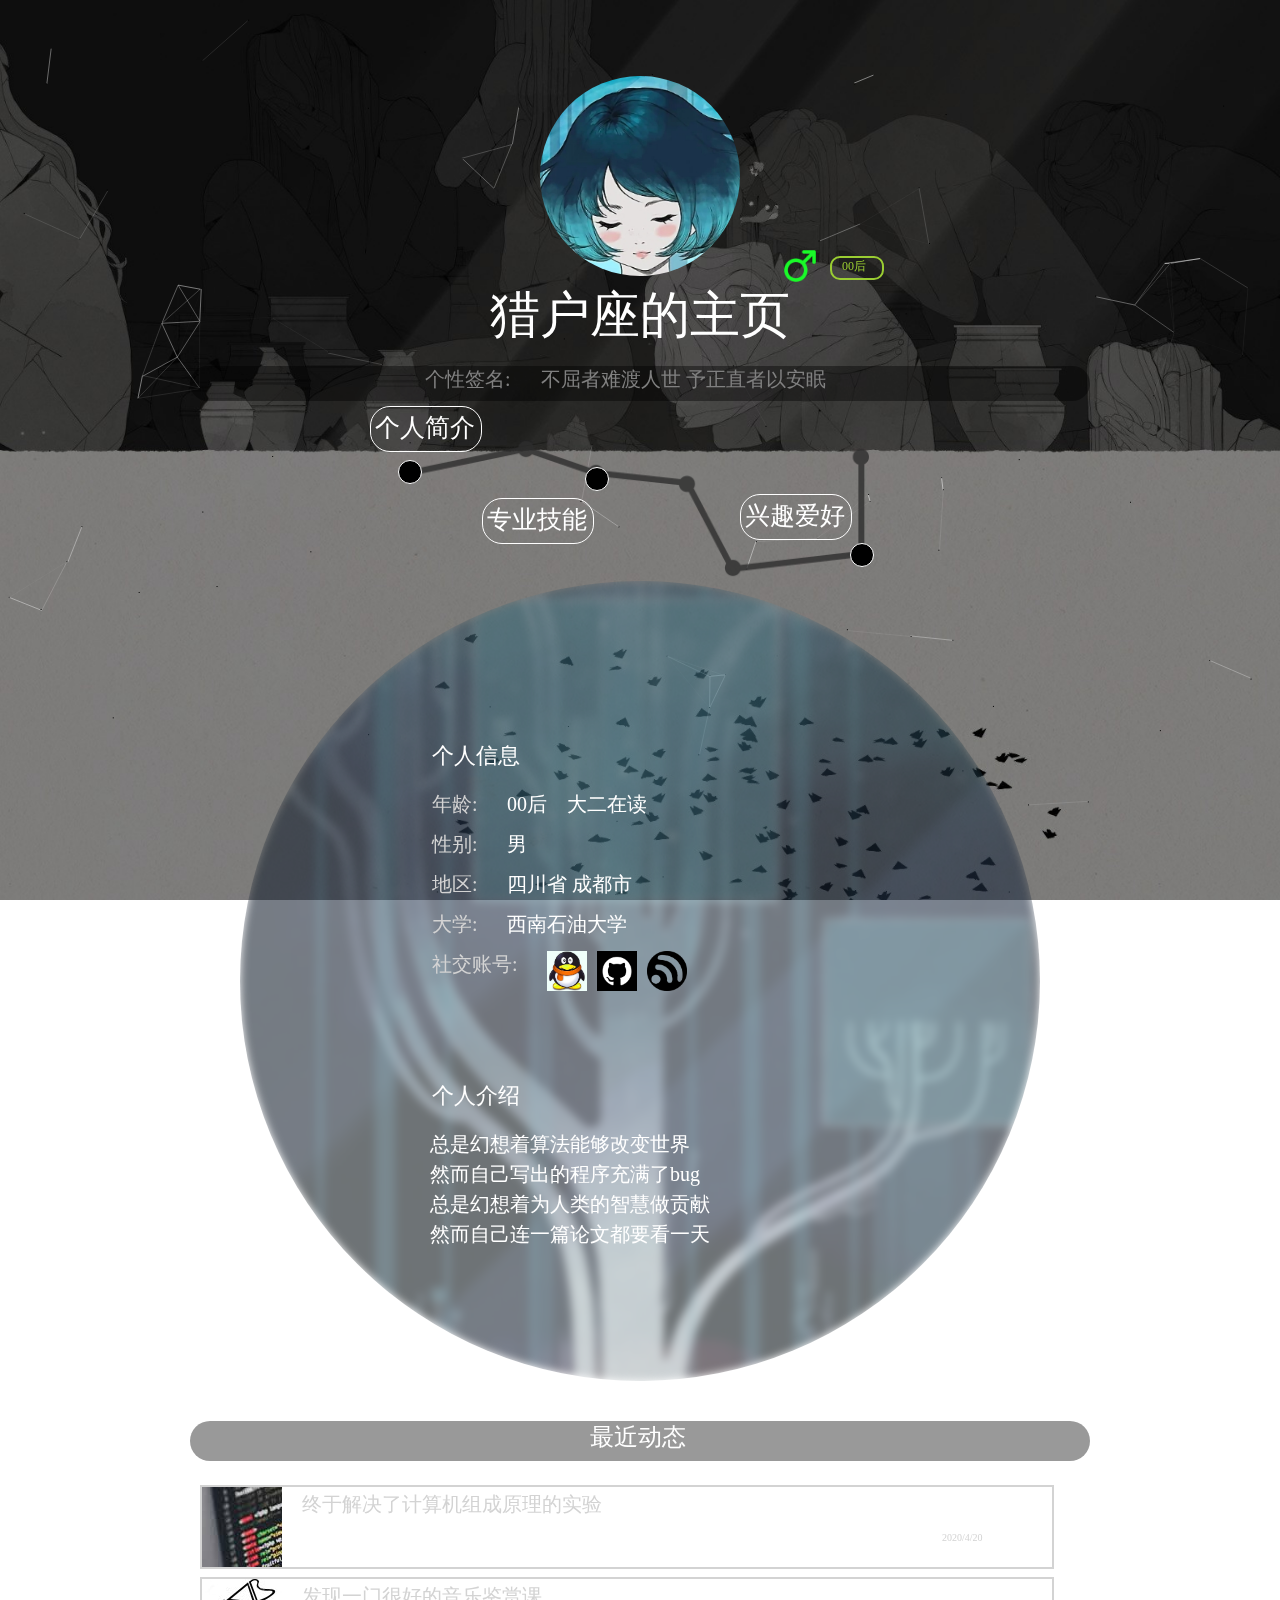
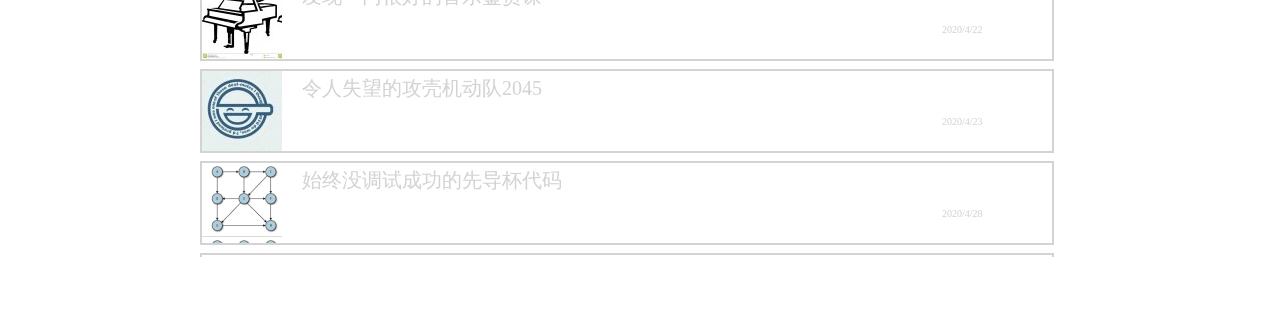
==== index.html @ 852490b8 "m" ====
<!DOCTYPE html>
<html lang="en">
<head>
    <meta charset="UTF-8">
    <meta name="viewport" content="width=device-width, initial-scale=1.0">
    <script src="jquery.js"></script>
    <link rel="stylesheet" type="text/css" href="style.css">
    <title>我的主页</title>
    <link rel="icon" href="image/face.jpg" type="image/x-icon">
    <link rel="shortcut icon" href="img/face.jpg" type="image/x-icon">
</head>
<body>
    <embed src="music/Shine_of_Eidos.mp3" hidden="true" autostart="true" loop="true"> 
    <div id="infoshow">
        <img src="image/face.jpg" class="round_icon" alt="">
        <img src="image/genda.png" id="genda" alt="">
        <p id="year"> 00后</p>
        <div id="title"> 猎户座的主页</div>
    </div>
    
    <div id="rowlabel">
        <p id="rowtext">&nbsp &nbsp &nbsp &nbsp &nbsp &nbsp &nbsp  &nbsp &nbsp &nbsp &nbsp &nbsp &nbsp &nbsp &nbsp &nbsp &nbsp &nbsp &nbsp &nbsp &nbsp &nbsp &nbsp &nbsp个性签名:&nbsp &nbsp &nbsp 不屈者难渡人世 予正直者以安眠</p>
    </div>
    <div id="starb">
        <img src="image/star.png" id="star" alt="">
        <div id="stare1"> </div>
        <div id="stare2"> </div>
        <div id="stare3"> </div>
        <p id="p1" >个人简介</p>
        <p id="p2">专业技能</p>
        <p id="p3">兴趣爱好</p>
    </div>
    <div id="content">
        <div id="show_board1" class="appear">
            <img src="image/bluetree.jpg" class="bg" alt="">
            <ul class="grid">
                <li class="block">
                    <p class=blocktitle>个人信息</p>
                    <ul class="eblock">
                        <li class="label">
                            <p class="blocklabel">年龄:</p><p class="labelcont">00后　大二在读</p>
                        </li>
                        <li class="label">
                            <p class="blocklabel">性别:</p><p class="labelcont">男</p>
                        </li>
                        <li class="label">
                            <p class="blocklabel">地区:</p><p class="labelcont">四川省 成都市</p>
                        </li>
                        <li class="label">
                            <p class="blocklabel">大学:</p><p class="labelcont">西南石油大学 </p>
                        </li>
                        <li class="label">
                            <p class="blocklabel">社交账号:</p>
                            <a href="https://user.qzone.qq.com/1056692290">
                                <img src="image/qqlogo.jpg"  class="logo">
                            </a>
                            <a href="https://github.com/lonelyprince7">
                                <img src="image/githublogo.jpeg"  class="logo">
                            </a>
                            <a href="https://www.cnblogs.com/lonelyprince7/">
                                <img src="image/bloglogo.jpg"  class="logo">
                            </a>
                        </li>
                    </ul>    
                </li>
                <li class="block">
                    <p class=blocktitle>个人介绍</p>
                    <ul class="eblock">
                        <li class="label">
                            <p class="labelcont" style="margin-left:18px">
                                总是幻想着算法能够改变世界</p>
                            <p class="labelcont" style="margin-left:18px">
                                然而自己写出的程序充满了bug</p>
                            <p class="labelcont" style="margin-left:18px">
                                总是幻想着为人类的智慧做贡献</p>
                            <p class="labelcont" style="margin-left:18px">
                                然而自己连一篇论文都要看一天</p>
                        </li>
                    </ul>
                </li>

            </ul>
        </div>    
        <div id="show_board2">
            <img src="image/hand3.jpg" class="bg" alt="">
            <ul class="grid">
                <li class="block">
                    <img src="/image/butterfly.jpg" class="head" alt="">
                    <ul class="tail">
                        <li class="label">
                            <p class="blocklabel" style="margin-left:-20px">擅长领域:</p>
                            <p class="labelcont" style="margin-left:20px">机器学习 并行计算</p>
                        </li>
                        <li class="label">
                            <p class="blocklabel" style="margin-left:-20px">编程语言:</p>
                            <p class="labelcont" style="margin-left:20px">C++ Python Scala</p>
                        </li>
                        <li class="label">
                            <p class="blocklabel" style="margin-left:-20px">学生团队:</p>
                            <p class="labelcont" style="margin-left:20px">超算与并行计算团队</p>
                        </li>
                        <li class="label">
                            <p class="blocklabel" style="margin-left:-20px">码龄:</p>
                            <p class="labelcont" style="margin-left:20px">2年</p>
                        </li>
                    </ul>
                    <img src="/image/girl.jpg" class="head" alt="">
                    <ul class="tail">
                        <li class="label">
                            <p class="blocklabel" style="margin-left:-20px">竞赛经历:</p>
                            <p class="labelcont" style="margin-left:20px">睿智杯数学竞赛二等奖</p> 
                        </li>
                        <li class="label">
                            <p class="labelcont" style="margin-left:-18px">大学生英语竞赛一等奖</p> 
                        </li>
                        <li class="label">
                            <p class="labelcont" style="margin-left:-18px">外研社写作竞赛三等奖</p> 
                        </li>
                    </ul>
                </li>
                <li class="block">
                    <img src="/image/monster.jpg" style="margin-top: -5px;" class="head" alt="">
                    <ul class="tail" style="margin-top: -5px;">
                        <li class="label">
                            <p class="blocklabel" style="margin-left:-20px">项目经历:</p>
                            <p class="labelcont" style="margin-left:20px">完成开放性实验3项</p> 
                        </li>
                        <li class="label">
                            <p class="labelcont" style="margin-left:-18px">参与校盛特杯立项2次</p> 
                        </li>
                    </ul>
                </li>
            </ul>
        </div>   
        <div id="show_board3">
            <img src="image/redtree.jpg" class="bg" alt="">
            <ul class="grid">
                <li class="block">
                    <img src="/image/book.png" class="head" alt="">
                    <ul class="tail">
                        <li class="label">
                            <p class="blocklabel" style="margin-left:-20px">读书</p>
                        </li>
                        <li class="label">
                            <p class="labelcont" style="margin-left:-18px">日本文学和哲学爱好者</p> 
                        </li>
                        <li class="label">
                            <p class="labelcont" style="margin-left:-18px">最喜欢的哲学家是尼采和庄子</p> 
                        </li>
                        <li class="label">
                            <p class="labelcont" style="margin-left:-18px">最喜欢的文学家是芥川龙之介</p> 
                        </li>
                    </ul>
                    <img src="/image/draw.png" class="head" alt="">
                    <ul class="tail">
                        <li class="label">
                            <p class="blocklabel" style="margin-left:-20px">绘画</p>
                        </li>
                        <li class="label">
                            <p class="labelcont" style="margin-left:-18px">超现实主义和印象派风格爱好者</p> 
                        </li>
                        <li class="label">
                            <p class="labelcont" style="margin-left:-18px">ACG插画爱好者</p> 
                        </li>
                        <li class="label">
                            <p class="labelcont" style="margin-left:-18px">最喜欢的P站画师是 あすてろid</p>                            </p> 
                        </li>
                    </ul>
                </li>
                <li class="block">
                    <img src="/image/music.png" class="head" style="margin-top: -5px;" alt="">
                    <ul class="tail" style="margin-top: -5px;">
                        <li class="label">
                            <p class="blocklabel" style="margin-left:-20px">音乐</p>
                        </li>
                        <li class="label">
                            <p class="labelcont" style="margin-left:-18px">古典音乐爱好者,喜欢的音乐有: </p> 
                        </li>
                        <li class="label">
                            <p class="labelcont" style="margin-left:-18px">&laquo贝多芬第五交响曲&raquo  &laquo四季&raquo  </p> 
                        </li>
                        <li class="label">
                            <p class="labelcont" style="margin-left:-18px">&laquo蓝色狂想曲&raquo &laquo和谐的灵感&raquo </p> 
                        </li>
                    </ul>
                </li>
            </ul>
        </div>   
    </div>
    <div id="blog">
        <div id="one_title">
            <p>最近动态 </p>
            <ul id="tips">
                <li>
                    <div class="bloghead" style="background-image: url(image/working.jpeg);"></div>
                    <div class="blogtail">
                        <div class="tiptitle">终于解决了计算机组成原理的实验</p>
                        <div class="tiptext">没错,这门课的实验都非常恐怖,那些诡异的寄存器和让人疯狂的逻辑门电路就是为了为难你,让你感受到秃头的威力</p>
                        <div class="tipdate">2020/4/20</p>
                    </div>
                </li>
                <li>
                    <div class="bloghead" style="background-image: url(image/piano.jpg);"></div>
                    <div class="blogtail">
                        <div class="tiptitle">发现一门很好的音乐鉴赏课</p>
                        <div class="tiptext">B站上发现一门很好的音乐鉴赏课,中央音乐学院周海宏交的,简直让我的审美意思发生了巨大的改变</p>
                        <div class="tipdate">2020/4/22</p>
                    </div>
                </li>
                <li>
                    <div class="bloghead" style="background-image: url(image/ghost.jpeg);"></div>
                    <div class="blogtail">
                        <div class="tiptitle">令人失望的攻壳机动队2045</p>
                        <div class="tiptext">听闻攻壳机动队出了新作,马上迫不及待的前去观看,结果发现人设剧情都相比前薄弱了很多,看来想聚集当年团队已经不太现实</p>
                        <div class="tipdate">2020/4/23</p>
                    </div>
                </li>
                <li>
                    <div class="bloghead" style="background-image: url(image/graph.png);"></div>
                    <div class="blogtail">
                        <div class="tiptitle">始终没调试成功的先导杯代码</p>
                        <div class="tiptext">刚开始拿到先导杯的优化题目时心中暗喜,是Floyd最短路径呀,这个简单,没想到过了一月还没有调通50000结点的CUDA代码</p>
                        <div class="tipdate">2020/4/28</p>
                    </div>
                </li>
                <li>
                    <div class="bloghead" style="background-image: url(image/math.jpeg);"></div>
                    <div class="blogtail">
                        <div class="tiptitle">最后一次参加数学建模竞赛</p>
                        <div class="tiptext">当提交数学建模竞赛的参赛论文时,内心如释重负,这是我大学生涯最后一次的数学建模竞赛了,感谢队友们的陪伴,希望能获奖</p>
                        <div class="tipdate">2020/5/5</p>
                    </div>
                </li>
            </ul>
         </div>
    </div>
    <script>
       let  selectors=$('#stare1,#stare2,#stare3'),
            boards=$('#show_board1,#show_board2,#show_board3'),
            pre=0;
        for(let i=0;i<=selectors.length;i++){
            selectors[i].onmouseenter=function(){
                boards[pre].className = "";
                pre= i;
                boards[i].className ="appear";
            }
        }
    </script>
    <canvas id="c_n9" width="1920" height="990" style="position: fixed; top: 0px; left: 0px; z-index: -1; opacity: 0.5;"></canvas>
    <script src="./canvas-nest.min.js"></script>
</body>
</html>
---- style.css ----
body{
    background: url("image/back.jpg") no-repeat center center; 
    background-size:cover;
    background-attachment: fixed;
}
#infoshow{
    margin:50px auto 40px;
    width:220px;
    height:250px;
}
.round_icon{
    width: 200px;
    height: 200px;
    display: flex;
    border-radius: 50%;
    align-items: center;
    justify-content: center;
    overflow: hidden;
    margin: 50px auto 40px ;
}
#genda{
    width:40px;
    height:40px;
    float:right;
    margin:-70px;
}
#year{
    color:yellowgreen;
    font-size:12px;
    width:40px;
    height:20px;
    border: 2px solid yellowgreen;
    border-radius: 10px;
    margin-top:-60px;
    margin-left:300px;
    padding-left: 10px;
    position: relative;
}
#title{
    color: white;
    position: relative; 
    bottom:10px;
    font-size:50px;
    margin-left:-40px;
    width:300px;
    height:40px;
}
#rowlabel{
    height:35px;
    width:900px;
    border-radius: 20px;
    margin:40px auto 20px;
    background-color: rgba(0,0,0,0.4);
}
#rowtext{
    color:gray;
    font-size:20px;
    margin:5px auto;
}
#starb{
    width: 500px;
    height: 400px;
    margin:-200px auto 0px;
}
#star{
    width: 500px;
    height: 500px;
    filter:brightness(1.0) grayscale(5) opacity(0.8);
    margin: 0px;
}
#stare1{
    margin:-265px 8px;
}
#stare2{
    left:195px;
    top:248px;
}
#stare3{    
    left:460px;
    top:300px;
}
#bg1{
    background-image: url('./image/bluetree.jpg') ;
}
#bg2{
    background-image: url('./image/hand3.jpg');
}
#bg3{
    background-image: url('./image/redtree.jpg') ;
}
.bg{
    width: 800px;
    height: 800px;
    display: flex;
    border-radius: 50%;
    justify-content: center;
    overflow: hidden; 
    filter:brightness(0.8) grayscale(0.6) opacity(0.6) blur(4px);
    background-repeat: no-repeat;
    background-size: cover;
    position:absolute;
}
#starb div{
    position: relative;
    width: 22px;
    height: 22px;
    border-radius: 50%;
    background-color: black;
    z-index: 999;
    cursor: pointer;
    border:1px solid #FFF;
}
#starb div:hover{
    background-color:white;
    box-shadow: 0px 0px 20px 15px #FFF;
}
#starb p{
    position: relative;
    font-size: 25px;
    width: 102px;
    padding: 4px;
    height:36px;
    border-radius: 20px;
    color: #fff;
    border: 1px solid #fff;
}
#p1{
    top:114px;
    left:-20px;
}
#p2{
    top:135px;
    left:92px;
}
#p3{
    top:60px;
    left:350px;
}
#content{
    position: relative;
    width: 800px;
    height: 800px;
    border-radius: 50%;
    margin: -40px auto 20px ;
}
#content div{
    width: 800px;
    height: 800px;
    display: flex;
    border-radius: 50%;
    justify-content: center;
    overflow: hidden; 
    visibility: hidden;
    position:absolute;
}
#content div.appear{
    visibility: visible;
}
.grid{
    width:520px;
    height:520px;
    margin:140px 8px 0px;
    /* border:2px solid white; */
    position: absolute;
}
.block{
    margin:10px 5px 0px -28px;
    width:530px;
    height:320px;
    list-style: none;
    /* border:2px solid white; */
    /* position: absolute; */
    z-index: 999;
    font-size:0;
}
.blocktitle{
    font-size: 22px;
    margin:20px 60px 20px;
    color:white;
}
.eblock{
    width:500px;
    height:220px;
    /* border:2px solid white; */
}
.label{
    width:400px;
    height:40px;
    /* border:2px solid white; */
    list-style: none;
}
.blocklabel{
    width:100px;
    height:20px;
    margin:0px 15px 10px 20px;
    font-size:20px;
    color:lightgray;
    float:left;
}
.labelcont{
    width:300px;
    height:20px;
    margin:0px -40px 10px;
    font-size:20px;
    color:white;
    float:left;
}
.logo{
    float:left;
    width:40px;
    height:40px;
    margin-right:10px;
    cursor: pointer;
}
.head{
    float:left;
    width:150px;
    height:150px;
    margin:5px;
}
.tail{
    float:left;
    width:320px;
    height:150px;
    margin:5px;
}
.tail:hover{
    background-color: rgba(255,255,255,0.2);
}
#blog{
    width:900px;
    height:450px;
    margin:40px auto;
}
#one_title{
    width:900px;
    height:40px;
    margin:0px auto;
    background-color: rgba(0,0,0,0.4);
    border-radius: 20px;
}
#one_title p{
    width:100px;
    height:40px;
    font-size:24px;
    color:white;
    margin:0px auto;   
}
#tips{
    width:850px;
    height:380px;
    overflow-x: hidden;
    overflow-y: auto;
}
#tips li{
    list-style-type: none;
    width:850px;
    height:80px;
    border:2px solid lightgray;
    margin: 8px -30px;
}
#tips li:hover{
    background-color: rgba(255,255,255,0.2);
}
.bloghead{
    width:80px;
    height:80px; 
    float: left;
}
.blogtail{
    width:750px;
    height:70px;
    float:left;
    margin-left:10px;
    margin-top: 4px;
}
.tiptitle{
    margin-left: 10px;
    width:400px;
    height:30px;
    font-size:20px;
    color:lightgray;
    float:left;
}
.tiptext{
    position: relative;
    margin-top: -40px;
    width:800px;
    height:15px;
    font-size:10px;
    color:white;
    float:left;
}
.tipdate{
    position: relative;
    margin-top: -40px;
    width:60px;
    height:15px;
    font-size:10px;
    color:lightgray;
    float:right;
    margin-right:100px;
}
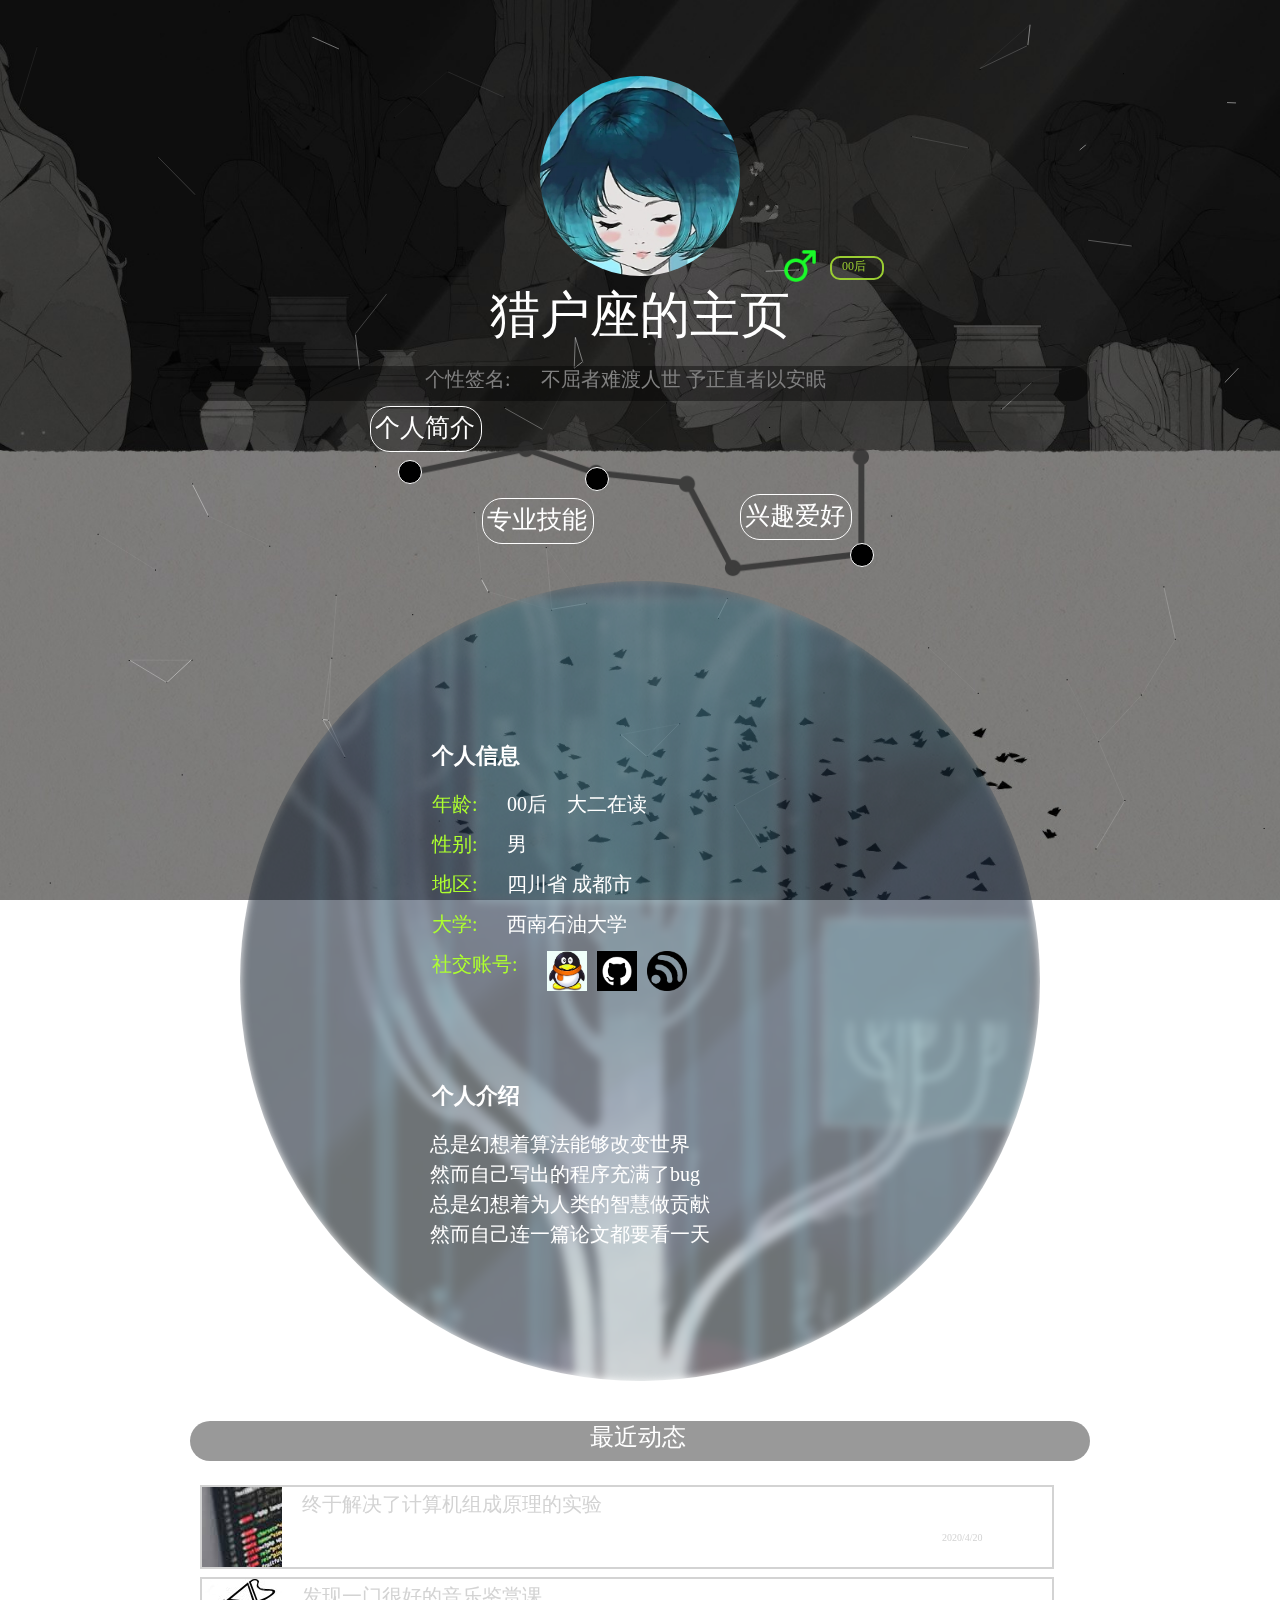
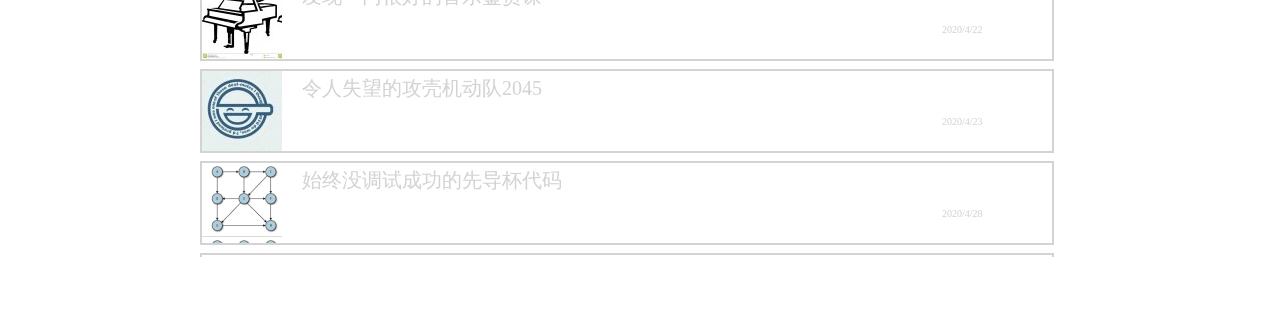
==== commit 33982dc1: "a" ====
--- a/index.html
+++ b/index.html
@@ -111,10 +111,10 @@
                             <p class="labelcont" style="margin-left:20px">睿智杯数学竞赛二等奖</p> 
                         </li>
                         <li class="label">
-                            <p class="labelcont" style="margin-left:-18px">大学生英语竞赛一等奖</p> 
-                        </li>
-                        <li class="label">
-                            <p class="labelcont" style="margin-left:-18px">外研社写作竞赛三等奖</p> 
+                            <p class="labelcont" style="margin-left:116px">大学生英语竞赛一等奖</p> 
+                        </li>
+                        <li class="label">
+                            <p class="labelcont" style="margin-left:116Px">外研社写作竞赛三等奖</p> 
                         </li>
                     </ul>
                 </li>
@@ -126,7 +126,7 @@
                             <p class="labelcont" style="margin-left:20px">完成开放性实验3项</p> 
                         </li>
                         <li class="label">
-                            <p class="labelcont" style="margin-left:-18px">参与校盛特杯立项2次</p> 
+                            <p class="labelcont" style="margin-left:116px">参与校盛特杯立项2次</p> 
                         </li>
                     </ul>
                 </li>
--- a/style.css
+++ b/style.css
@@ -176,7 +176,8 @@
 .blocktitle{
     font-size: 22px;
     margin:20px 60px 20px;
-    color:white;
+    color:#FFF;
+    font-weight: bold;
 }
 .eblock{
     width:500px;
@@ -194,7 +195,7 @@
     height:20px;
     margin:0px 15px 10px 20px;
     font-size:20px;
-    color:lightgray;
+    color:greenyellow;
     float:left;
 }
 .labelcont{
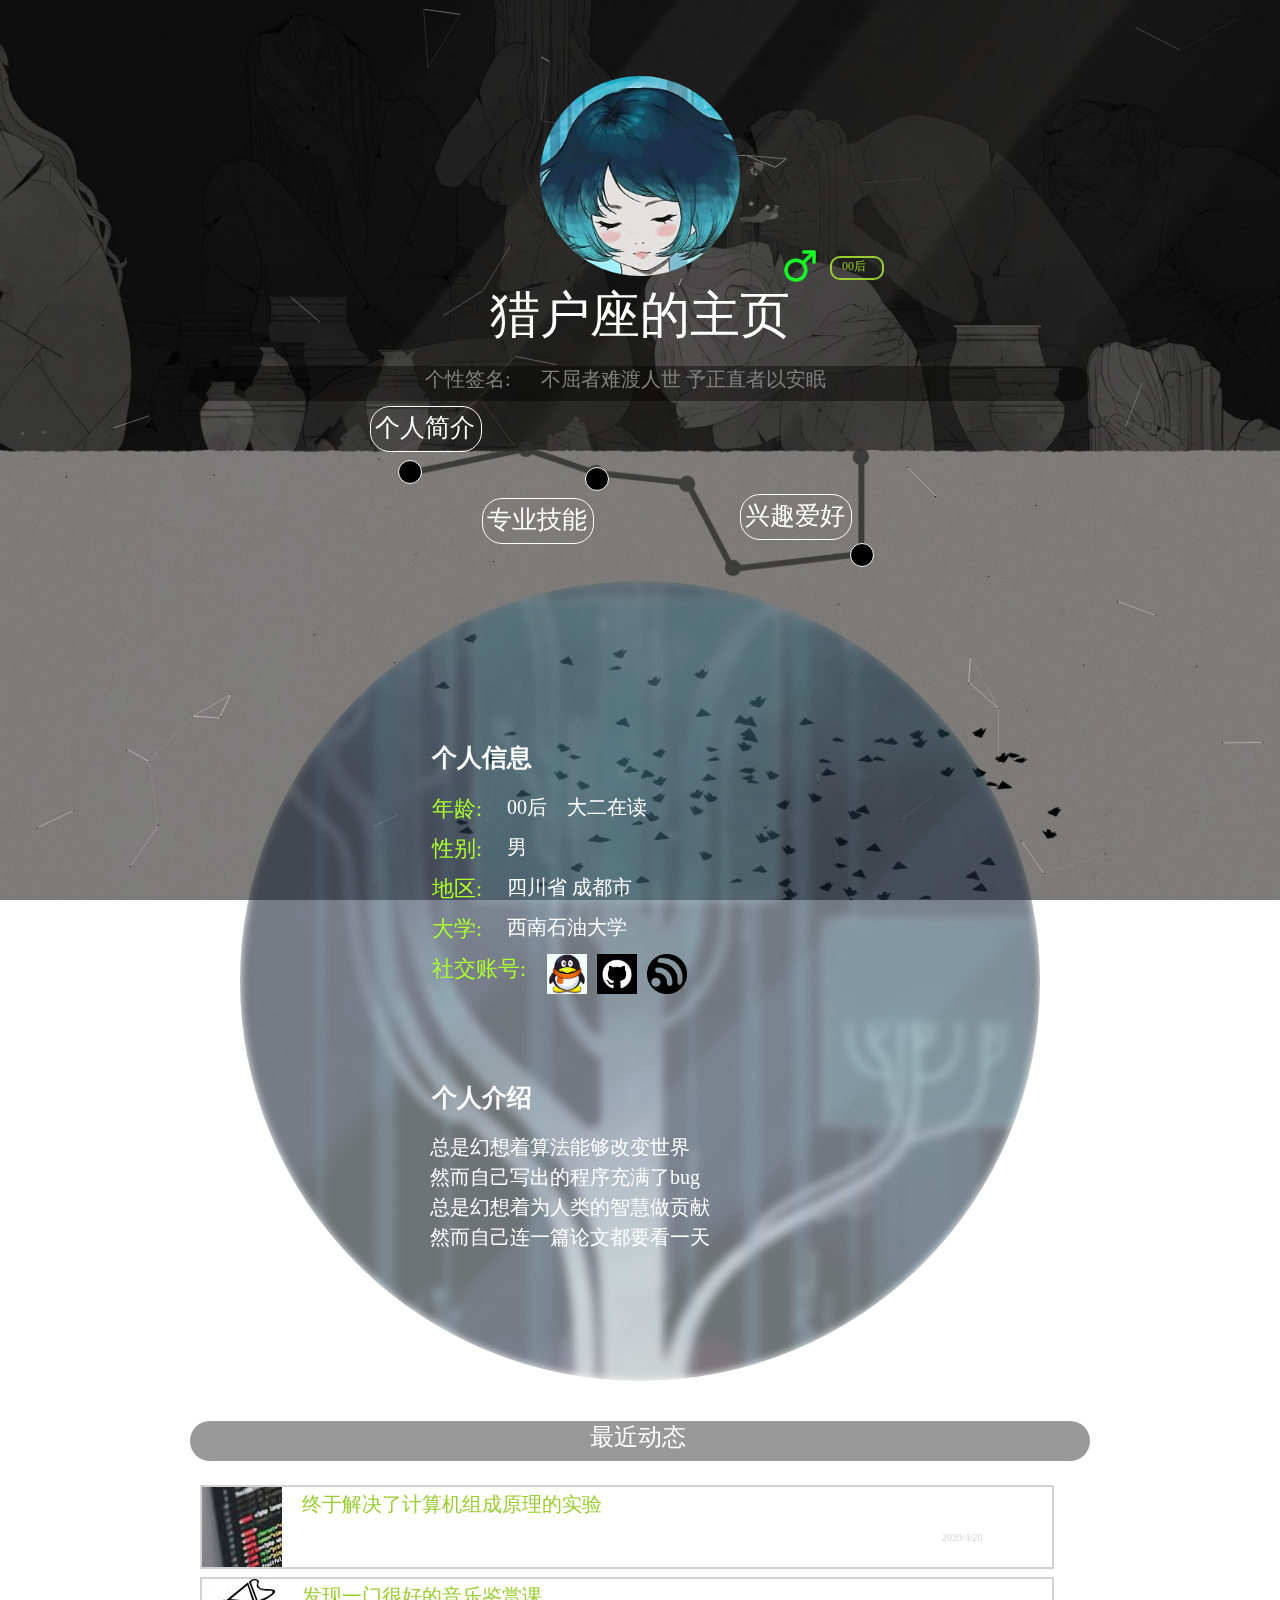
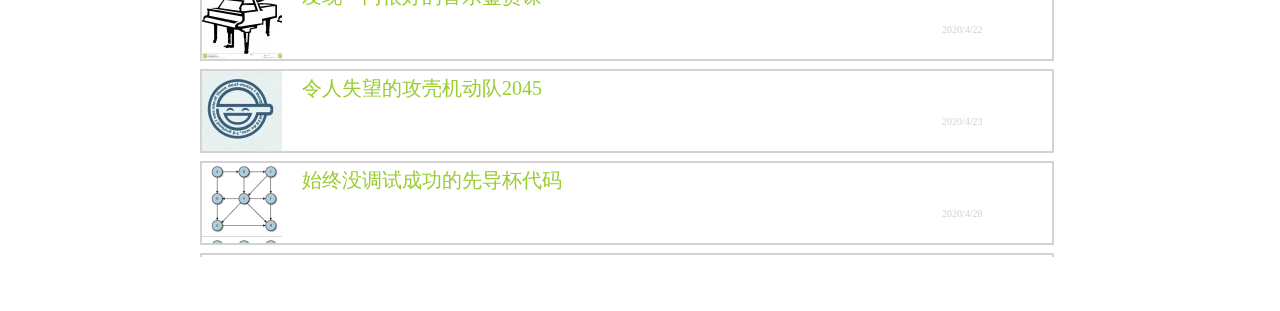
==== commit 2f1e07d9: "a" ====
--- a/index.html
+++ b/index.html
@@ -195,7 +195,7 @@
                     <div class="bloghead" style="background-image: url(image/working.jpeg);"></div>
                     <div class="blogtail">
                         <div class="tiptitle">终于解决了计算机组成原理的实验</p>
-                        <div class="tiptext">没错,这门课的实验都非常恐怖,那些诡异的寄存器和让人疯狂的逻辑门电路就是为了为难你,让你感受到秃头的威力</p>
+                        <div class="tiptext">没错,这门课的实验都非常恐怖,那些诡异的寄存器和让人疯狂的逻辑门电路就是为了为难你</p>
                         <div class="tipdate">2020/4/20</p>
                     </div>
                 </li>
@@ -211,7 +211,7 @@
                     <div class="bloghead" style="background-image: url(image/ghost.jpeg);"></div>
                     <div class="blogtail">
                         <div class="tiptitle">令人失望的攻壳机动队2045</p>
-                        <div class="tiptext">听闻攻壳机动队出了新作,马上迫不及待的前去观看,结果发现人设剧情都相比前薄弱了很多,看来想聚集当年团队已经不太现实</p>
+                        <div class="tiptext">听闻攻壳机动队出了新作,马上迫不及待的前去观看,结果发现人设剧情都相比前薄弱了很多</p>
                         <div class="tipdate">2020/4/23</p>
                     </div>
                 </li>
@@ -219,7 +219,7 @@
                     <div class="bloghead" style="background-image: url(image/graph.png);"></div>
                     <div class="blogtail">
                         <div class="tiptitle">始终没调试成功的先导杯代码</p>
-                        <div class="tiptext">刚开始拿到先导杯的优化题目时心中暗喜,是Floyd最短路径呀,这个简单,没想到过了一月还没有调通50000结点的CUDA代码</p>
+                        <div class="tiptext">刚开始拿到先导杯的优化题目时心中暗喜,是Floyd最短路径呀,没想到过了一月还没有调通5</p>
                         <div class="tipdate">2020/4/28</p>
                     </div>
                 </li>
@@ -227,7 +227,7 @@
                     <div class="bloghead" style="background-image: url(image/math.jpeg);"></div>
                     <div class="blogtail">
                         <div class="tiptitle">最后一次参加数学建模竞赛</p>
-                        <div class="tiptext">当提交数学建模竞赛的参赛论文时,内心如释重负,这是我大学生涯最后一次的数学建模竞赛了,感谢队友们的陪伴,希望能获奖</p>
+                        <div class="tiptext">当提交数学建模竞赛的参赛论文时,内心如释重负,感谢队友们的陪伴,希望能获奖</p>
                         <div class="tipdate">2020/5/5</p>
                     </div>
                 </li>
--- a/style.css
+++ b/style.css
@@ -174,7 +174,7 @@
     font-size:0;
 }
 .blocktitle{
-    font-size: 22px;
+    font-size: 25px;
     margin:20px 60px 20px;
     color:#FFF;
     font-weight: bold;
@@ -194,7 +194,7 @@
     width:100px;
     height:20px;
     margin:0px 15px 10px 20px;
-    font-size:20px;
+    font-size:22px;
     color:greenyellow;
     float:left;
 }
@@ -280,7 +280,7 @@
     width:400px;
     height:30px;
     font-size:20px;
-    color:lightgray;
+    color:yellowgreen;
     float:left;
 }
 .tiptext{
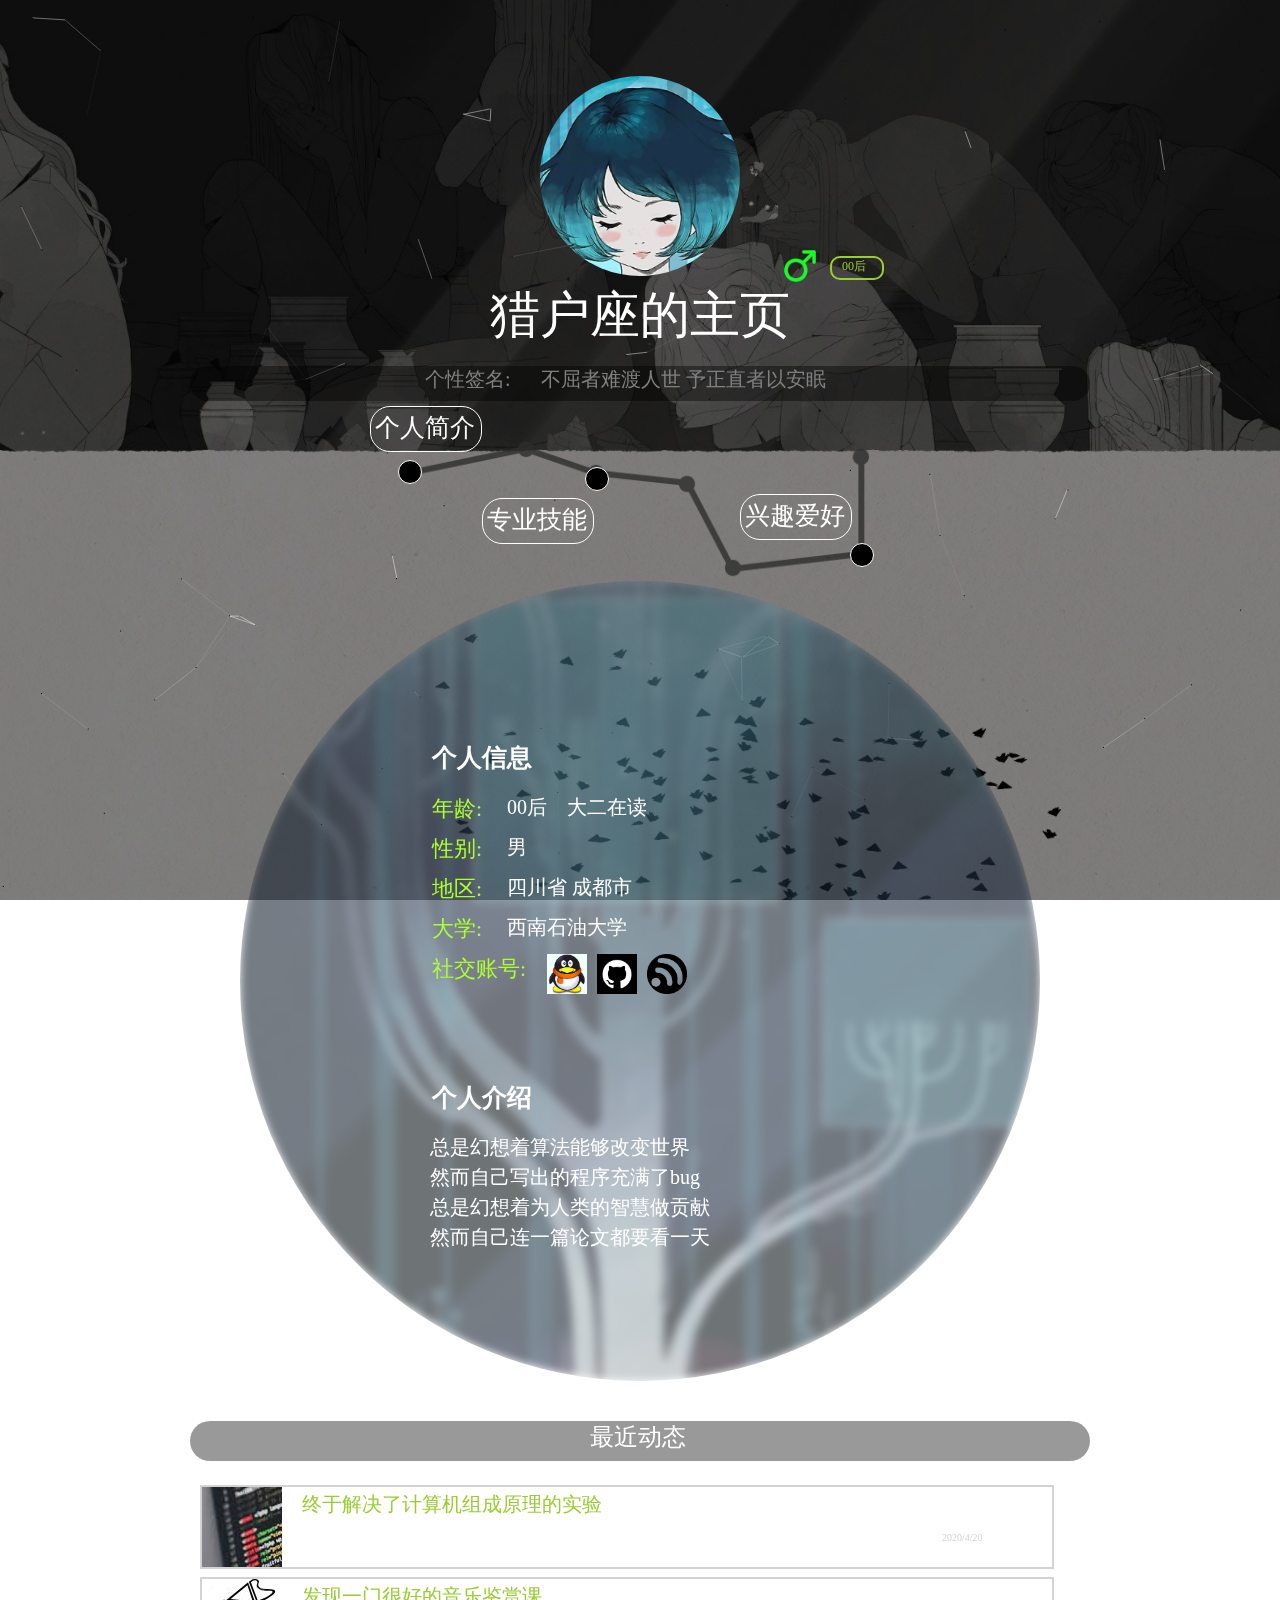
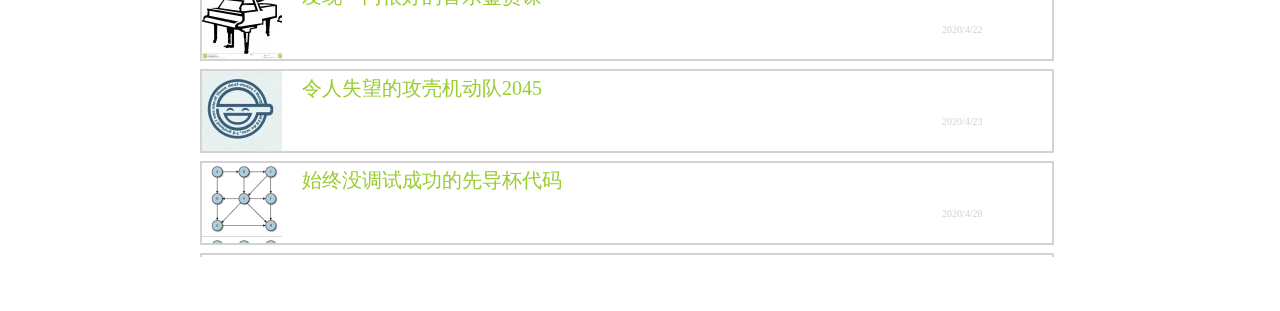
==== commit e6f4ca61: "a" ====
--- a/index.html
+++ b/index.html
@@ -82,7 +82,7 @@
             </ul>
         </div>    
         <div id="show_board2">
-            <img src="image/hand3.jpg" class="bg" alt="">
+            <img src="image/hand.jpg" class="bg" alt="">
             <ul class="grid">
                 <li class="block">
                     <img src="/image/butterfly.jpg" class="head" alt="">
